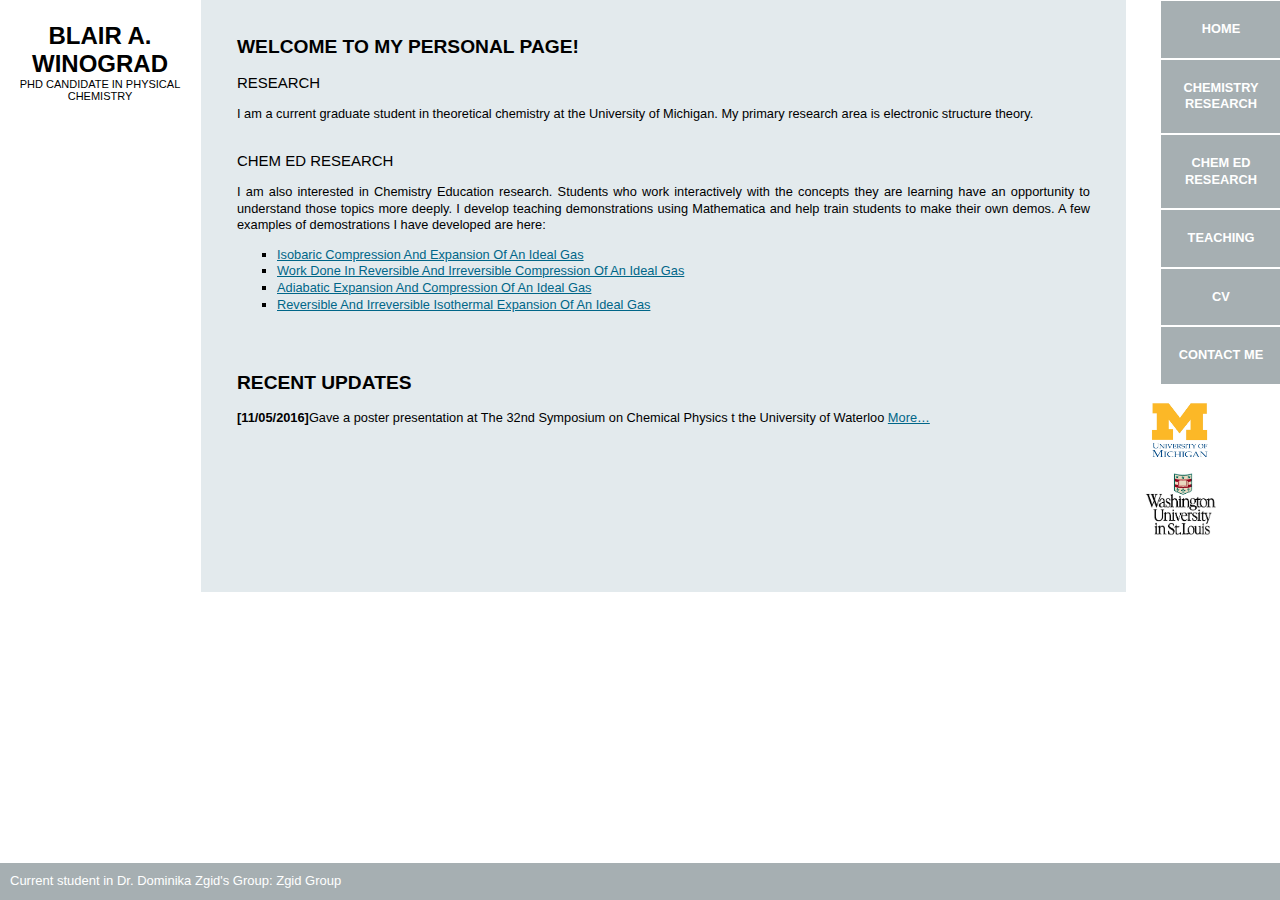
==== index.html @ 4855af00 "made footer stay at bottom" ====
<!DOCTYPE html>
<html xmlns="">
<head background="wallpaper2.jpg">
<title>Blair A. Winograd</title>
<meta http-equiv="content-type" content="text/html; charset=utf-8" />
<link href="default.css" rel="stylesheet" type="text/css" />
</head>
<body>
<div id="header">
  <h1><big><b>Blair A. Winograd</b></big></h1>
  <h2>PhD Candidate in Physical Chemistry</h2>
</div>
<div id="menu">
  <nav>
  <ul>
    <li><a href="#">Home</a></li>
    <li><a href="#">Chemistry Research</a></li>
    <li><a href="wolfram.html">Chem Ed Research</a></li>
    <li><a href="#">Teaching</a></li>
    <li><a href="#">CV</a></li>
    <li><a href="#">Contact Me</a></li>
  </ul>
  </nav>

  </div>


  <div id="imgs">
     <a><IMG SRC="michigan.jpg" ALT="Michigan Logo" WIDTH=60 HEIGHT=60></a>
     <a><IMG SRC="wustl.png" ALT="WUSTL Logo" WIDTH=85 HEIGHT=85></a>
  </div>




<div id="content">
  <div id="left">
    <h2><b>Welcome to my personal page!</b></h2>
       <h3>Research</h3>
          <p>I am a current graduate student in theoretical chemistry at the University of Michigan.  My primary research area is electronic structure theory.<br /> <br />   </p>
          <p></p>
       <h3>Chem Ed Research</h3>
          <p>I am also interested in Chemistry Education research.  Students who work interactively with the concepts they are learning have an opportunity to understand those topics more deeply.  I develop teaching demonstrations using Mathematica and help train students to make their own demos.  A few examples of demostrations I have developed are here:</p>
         <ul>
            <li><a href="http://demonstrations.wolfram.com/IsobaricCompressionAndExpansionOfAnIdealGas/">Isobaric Compression And Expansion Of An Ideal Gas</a></li>
            <li><a href="http://demonstrations.wolfram.com/WorkDoneInReversibleAndIrreversibleCompressionOfAnIdealGas/">Work Done In Reversible And Irreversible Compression Of An Ideal Gas</a></li>
            <li><a href="http://demonstrations.wolfram.com/AdiabaticExpansionAndCompressionOfAnIdealGas/">Adiabatic Expansion And Compression Of An Ideal Gas</a></li>
            <li><a href="http://demonstrations.wolfram.com/ReversibleAndIrreversibleIsothermalExpansionOfAnIdealGas/">Reversible And Irreversible Isothermal Expansion Of An Ideal Gas</a></li>
         </ul> 
         <p><br />  <br />  </p>
  </div>
  <div id="right">
    <h2><b>Recent Updates</b></h2>
    <p><strong>[11/05/2016]</strong>Gave a poster presentation at The 32nd Symposium on Chemical Physics
 t the University of Waterloo <a href="http://scp.uwaterloo.ca/">More&#8230;</a><br />  <br />  <br /> <br />  <br />  <br />  <br />   <br />  </p>
  </div>
</div>
<div id="footer">
  <p>Current student in Dr. Dominika Zgid's Group:  <a href="http://www-personal.umich.edu/~zgid/Welcome.html" class="link1">Zgid Group</a></p>
</div>
</body>
</html>
---- default.css ----
/** BASIC */

body {
	width: 100%;
	height: 100%;
	margin: 0px;
	padding: 0px;
	font-family: Arial, Helvetica, sans-serif;
	font-size: .8em;
	color: #000000;
	position:relative;
}

h1, h2, h3, h4, h5, h6 {
	margin-top: 0px;
	text-transform: uppercase;
	font-weight: normal;
	color: #000000;
}

p, ol, ul {
	text-align: justify;
	line-height: 130%;
}

ul {
	list-style-type: square;
}

a {
	color: #006688;
}

a:hover {
	text-decoration: none;
	color: #006688;
}

.link1 {
	text-decoration: none;
	color: #FFFFFF;
}

.link:hover {
	text-decoration: underline;
}

/** HEADER */

#header {
	float: Left;
	width: 180px;
	margin-right: 1px;
	padding: 10px;
}

#header h1 {
	margin: 0px;
	padding-top: 12px;
	text-align: center;
	font-size: 20px;
}

#header h2 {
	margin: 0px;
	text-align: center;
	font-size: 11px;
}




/** MENU */

#menu {
	float: right;
	width: 120px;
}

html>body #menu {
}


.imgs {
        margin: 0px;
        padding:0px;
        text-align: center;
        background-color; #FFFFFF;
}



#menu ul {
	margin: 0px;
	padding: 0px 0px 0px 0px;
	list-style: none;
}

#menu li {
	display: inline;
}

#menu a {
	display: block;
	width: 120px;
	padding: 20px 0px;
	background-color: #a6afb2;
	border-top: 1px solid #FFFFFF;
	border-bottom: 1px solid #FFFFFF;
        border-left: 1px solid #FFFFFF;
	border-right: 1px solid #FFFFFF;
	text-align: center;
	text-decoration: none;
	text-transform: uppercase;
	font-weight: bold;
	color: #FFFFFF;
}

#menu a:hover {
	background-color: #006688;
	border-top: 1px solid #FFFFFF;
	border-bottom: 1px solid #FFFFFF;
}

#imgs {
    width: 100px;
    height: 100px;
    background: white;
    position: absolute;
    top: 400px;
    left: 1130px;
    right: 0px;
    text-align: center;
}
/** CONTENT */

#content {
	float: left;
	width: 853px;
	padding: 36px;
	/*height: 475px;*/
	background-color: #e3eaed;*/
        /*-webkit-box-sizing: border-box;*/
        /*-moz-box-sizing: border-box;*/
        /*box-sizing: border-box;*/
        /*height:100%;*/

	border-left: 1px solid #FFFFFF;
	/*border-right: 1px solid #FFFFFF;*/
}

#content h2 {
}

#left {
}

#right {
}

/** FOOTER */

#footer {
	position:fixed;
	bottom:0;
	width:100%;
/*	clear: both;*/
}
#footer p {
	margin: 0px;
	padding: 10px 10px;
	background-color: #a6afb2;
	font-size: small;
	color: #FFFFFF;
}
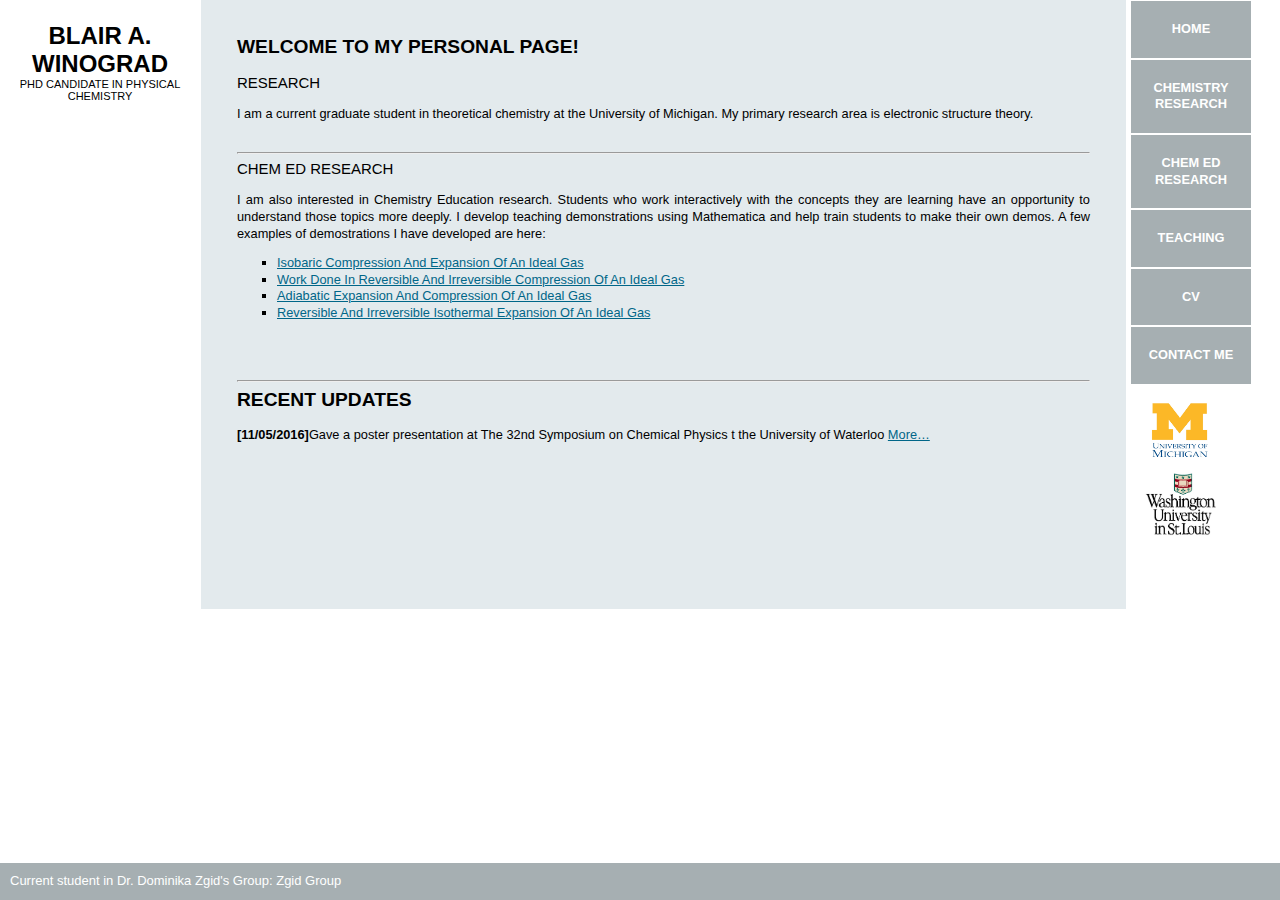
==== commit 8f2027b6: "changed menu and logos to be fixed positions" ====
--- a/index.html
+++ b/index.html
@@ -17,7 +17,7 @@
     <li><a href="#">Chemistry Research</a></li>
     <li><a href="wolfram.html">Chem Ed Research</a></li>
     <li><a href="#">Teaching</a></li>
-    <li><a href="#">CV</a></li>
+    <li><a href="cv.pdf">CV</a></li>
     <li><a href="#">Contact Me</a></li>
   </ul>
   </nav>
@@ -39,6 +39,7 @@
        <h3>Research</h3>
           <p>I am a current graduate student in theoretical chemistry at the University of Michigan.  My primary research area is electronic structure theory.<br /> <br />   </p>
           <p></p>
+<hr>
        <h3>Chem Ed Research</h3>
           <p>I am also interested in Chemistry Education research.  Students who work interactively with the concepts they are learning have an opportunity to understand those topics more deeply.  I develop teaching demonstrations using Mathematica and help train students to make their own demos.  A few examples of demostrations I have developed are here:</p>
          <ul>
@@ -50,6 +51,7 @@
          <p><br />  <br />  </p>
   </div>
   <div id="right">
+<hr>
     <h2><b>Recent Updates</b></h2>
     <p><strong>[11/05/2016]</strong>Gave a poster presentation at The 32nd Symposium on Chemical Physics
  t the University of Waterloo <a href="http://scp.uwaterloo.ca/">More&#8230;</a><br />  <br />  <br /> <br />  <br />  <br />  <br />   <br />  </p>
--- a/default.css
+++ b/default.css
@@ -73,7 +73,9 @@
 /** MENU */
 
 #menu {
-	float: right;
+	/*float: right;*/
+	left: 1130px;
+	position:fixed;
 	width: 120px;
 }
 
@@ -126,7 +128,7 @@
     width: 100px;
     height: 100px;
     background: white;
-    position: absolute;
+    position: fixed;
     top: 400px;
     left: 1130px;
     right: 0px;
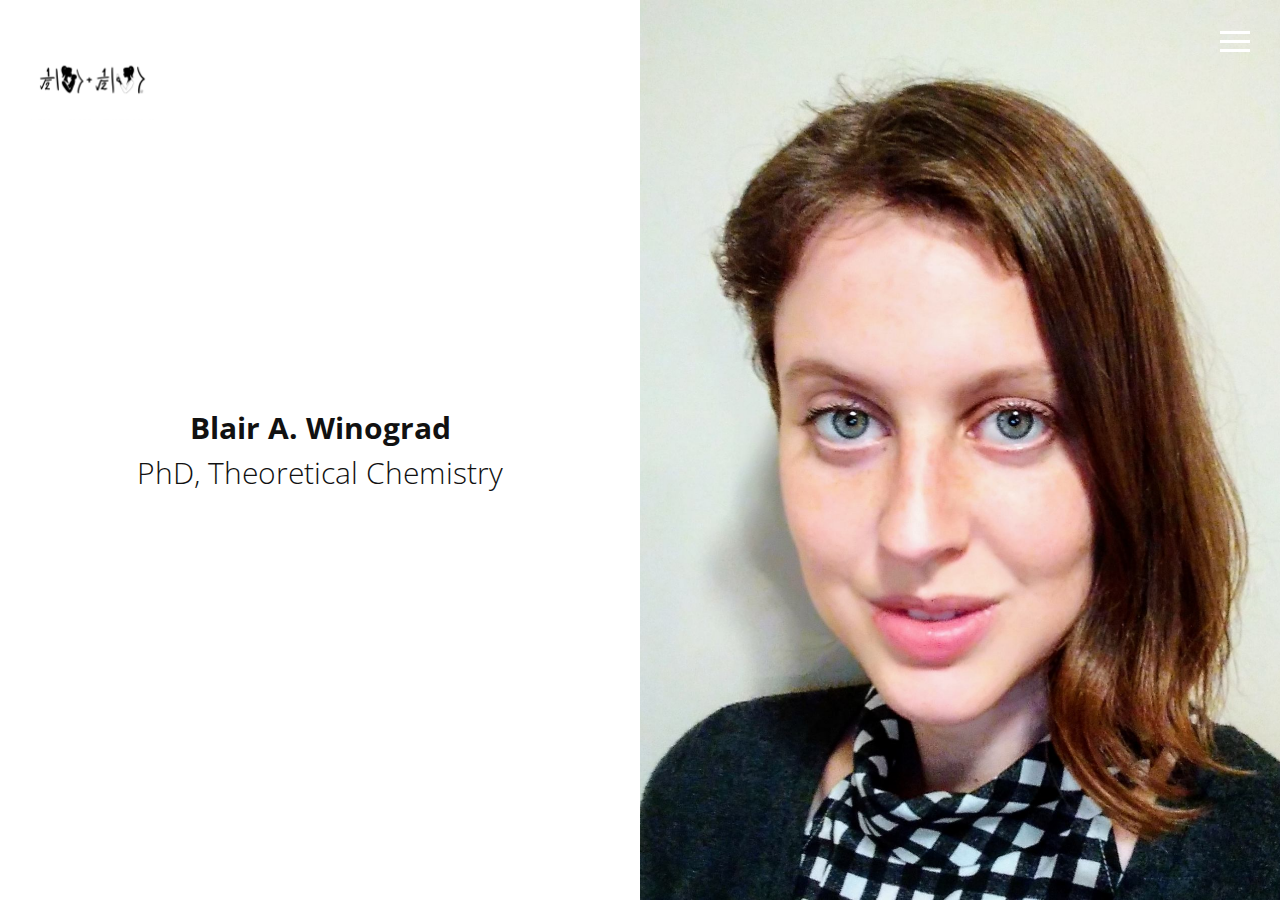
==== commit 7aa0a19d: "Update index.html" ====
--- a/index.html
+++ b/index.html
@@ -1,64 +1,71 @@
 <!DOCTYPE html>
-<html xmlns="">
-<head background="wallpaper2.jpg">
-<title>Blair A. Winograd</title>
-<meta http-equiv="content-type" content="text/html; charset=utf-8" />
-<link href="default.css" rel="stylesheet" type="text/css" />
-</head>
-<body>
-<div id="header">
-  <h1><big><b>Blair A. Winograd</b></big></h1>
-  <h2>PhD Candidate in Physical Chemistry</h2>
-</div>
-<div id="menu">
-  <nav>
-  <ul>
-    <li><a href="#">Home</a></li>
-    <li><a href="#">Chemistry Research</a></li>
-    <li><a href="wolfram.html">Chem Ed Research</a></li>
-    <li><a href="#">Teaching</a></li>
-    <li><a href="cv.pdf">CV</a></li>
-    <li><a href="#">Contact Me</a></li>
-  </ul>
-  </nav>
-
-  </div>
-
-
-  <div id="imgs">
-     <a><IMG SRC="michigan.jpg" ALT="Michigan Logo" WIDTH=60 HEIGHT=60></a>
-     <a><IMG SRC="wustl.png" ALT="WUSTL Logo" WIDTH=85 HEIGHT=85></a>
-  </div>
-
-
-
-
-<div id="content">
-  <div id="left">
-    <h2><b>Welcome to my personal page!</b></h2>
-       <h3>Research</h3>
-          <p>I am a current graduate student in theoretical chemistry at the University of Michigan.  My primary research area is electronic structure theory.<br /> <br />   </p>
-          <p></p>
-<hr>
-       <h3>Chem Ed Research</h3>
-          <p>I am also interested in Chemistry Education research.  Students who work interactively with the concepts they are learning have an opportunity to understand those topics more deeply.  I develop teaching demonstrations using Mathematica and help train students to make their own demos.  A few examples of demostrations I have developed are here:</p>
-         <ul>
-            <li><a href="http://demonstrations.wolfram.com/IsobaricCompressionAndExpansionOfAnIdealGas/">Isobaric Compression And Expansion Of An Ideal Gas</a></li>
-            <li><a href="http://demonstrations.wolfram.com/WorkDoneInReversibleAndIrreversibleCompressionOfAnIdealGas/">Work Done In Reversible And Irreversible Compression Of An Ideal Gas</a></li>
-            <li><a href="http://demonstrations.wolfram.com/AdiabaticExpansionAndCompressionOfAnIdealGas/">Adiabatic Expansion And Compression Of An Ideal Gas</a></li>
-            <li><a href="http://demonstrations.wolfram.com/ReversibleAndIrreversibleIsothermalExpansionOfAnIdealGas/">Reversible And Irreversible Isothermal Expansion Of An Ideal Gas</a></li>
-         </ul> 
-         <p><br />  <br />  </p>
-  </div>
-  <div id="right">
-<hr>
-    <h2><b>Recent Updates</b></h2>
-    <p><strong>[11/05/2016]</strong>Gave a poster presentation at The 32nd Symposium on Chemical Physics
- t the University of Waterloo <a href="http://scp.uwaterloo.ca/">More&#8230;</a><br />  <br />  <br /> <br />  <br />  <br />  <br />   <br />  </p>
-  </div>
-</div>
-<div id="footer">
-  <p>Current student in Dr. Dominika Zgid's Group:  <a href="http://www-personal.umich.edu/~zgid/Welcome.html" class="link1">Zgid Group</a></p>
-</div>
-</body>
+<html lang="en">
+   <head>
+      <meta charset="utf-8">
+      <meta http-equiv="X-UA-Compatible" content="IE=edge">
+      <meta name="viewport" content="width=device-width, initial-scale=1">
+      <meta name="description" content="">
+      <meta name="author" content="">
+      <title>Quantitative Researcher</title>
+      <!-- Css -->
+      <link href="css/bootstrap.css" rel="stylesheet">
+      <link href="css/style.css" rel="stylesheet">
+   </head>
+   <body>
+      <nav class="navbar navbar-default navbar-fixed-top">
+         <div class="col-md-12">
+            <div class="nav">
+               <button class="btn-nav">
+               <span class="icon-bar inverted top"></span>
+               <span class="icon-bar inverted middle"></span>
+               <span class="icon-bar inverted bottom"></span>
+               </button>
+            </div>
+            <a class="navbar-brand" href="index.html">
+            <img class="logo" src="img/logo.jpg" alt="logo">
+            </a>
+            <div class="nav-content hideNav hidden">
+               <ul class="nav-list vcenter">
+                  <li class="nav-item"><a class="item-anchor" href="index.html">Home</a></li>
+                  <li class="nav-item"><a class="item-anchor" href="about.html">About Me</a></li>
+                  <li class="nav-item"><a class="item-anchor" href="portfolio.html">Projects</a></li>
+                  <li class="nav-item"><a class="item-anchor" href="contact.html">CV</a></li>
+               </ul>
+            </div>
+         </div>
+      </nav>
+      <!-- Header -->
+      <div class="span12">
+         <div class="col-md-6 no-gutter text-center fill">
+            <h2 class="vcenter"><b>Blair A. Winograd</b> <br> PhD, Theoretical Chemistry</h2>
+         </div>
+         <div class="col-md-6 no-gutter text-center">
+            <div id="header" data-speed="3" data-type="background">
+               <div id="headslide" class="carousel slide" data-ride="carousel">
+                  <div class="carousel-inner" role="listbox">
+                     <div class="item active">
+                        <img src="img/444.jpg" alt="Slide">
+                     </div>
+                     <div class="item">
+                        <img src="img/3.jpg" alt="Slide">
+                     </div>
+                     <!--<div class="item">
+                        <img src="img/1.jpg" alt="Slide">
+                     </div>-->
+                     <div class="item">
+                        <img src="img/2.jpg" alt="Slide">
+                     </div>
+                  </div>
+               </div>
+            </div>
+         </div>
+      </div>
+      <div style="clear:both;"></div>
+      <!-- script -->
+      <script src="js/jquery.js"></script>
+      <script src="js/bootstrap.min.js"></script>
+      <script src="js/menu-color.js"></script>
+      <script src="js/modernizr.js"></script>
+      <script src="js/script.js"></script>
+   </body>
 </html>
--- a/css/style.css
+++ b/css/style.css
@@ -0,0 +1,526 @@
+@import url(https://fonts.googleapis.com/css?family=Open+Sans:400,300);
+@import 'https://fonts.googleapis.com/css?family=Fauna+One';
+
+/*---------- Global Style ----------*/
+
+body {
+    color: #222;
+    font-family: 'Fauna One', serif;
+    font-size: 17px;
+    line-height: 1.8!important;
+}
+html {
+    overflow-x: hidden;
+}
+h1,
+h2,
+h3,
+h4,
+h5,
+h6 {
+    font-family: 'Open Sans', sans-serif;
+    font-weight: 200;
+    color: #111;
+    line-height: 1.5em;
+    margin-top: 0;
+}
+p {
+    font-family: 'Fauna One', serif;
+    font-weight: 300;
+    margin-top: 1px;
+}
+p,
+ul,
+li {
+    color: #666;
+}
+section {
+    padding-top: 185px;
+    padding-bottom: 185px;
+}
+.no-gutter {
+    padding-right: 0;
+    padding-left: 0;
+}
+a,
+a:link {
+    color: #666;
+}
+a:hover,
+a:focus,
+a:visited {
+    color: #666;
+    text-decoration: none;
+}
+.vcenter {
+    position: relative;
+    top: 50%;
+    transform: translateY(-50%);
+    -webkit-transform: translateY(-50%);
+    -ms-transform: translateY(-50%);
+}
+.fill {
+    height: 100vh;
+}
+.margin-top-05 {
+    margin-top: 0.5em;
+}
+.margin-top-10 {
+    margin-top: 1.0em;
+}
+.margin-top-15 {
+    margin-top: 1.5em;
+}
+.margin-top-20 {
+    margin-top: 2.0em;
+}
+.margin-top-25 {
+    margin-top: 2.5em;
+}
+.margin-top-30 {
+    margin-top: 3.0em;
+}
+.margin-top-35 {
+    margin-top: 3.5em;
+}
+.margin-top-40 {
+    margin-top: 4.0em;
+}
+.margin-top-45 {
+    margin-top: 4.5em;
+}
+
+/*---------- Navbar ----------*/
+
+.nav {
+    position: relative;
+    width: auto;
+    display: inline-block;
+    border: none;
+    float: right;
+    z-index: 99999;
+}
+.navbar-fixed-top {
+    padding-top: 10px;
+}
+.navbar-brand {
+    padding-top: 25px;
+}
+.navbar-brand > img {
+    max-width: 127px;
+    z-index: 9999;
+}
+@media (max-width: 768px) {
+    .navbar-brand {
+        padding-left: 0px;
+    }
+}
+.navbar-default {
+    background-color: transparent;
+    border-color: transparent;
+}
+.navbar-default.color-fill {
+    background-color: #fff;
+    border-color: transparent;
+}
+.btn-nav {
+    background: transparent;
+    border: none;
+    padding: 15px;
+    -webkit-transition: all .5s ease;
+    -moz-transition: all .5s ease;
+    -ms-transition: all .5s ease;
+    -o-transition: all .5s ease;
+    transition: all .5s ease;
+    cursor: pointer;
+    z-index: 99999;
+}
+@media (max-width: 768px) {
+    .btn-nav {
+        padding: 15px 0;
+    }
+}
+.btn-nav:focus {
+    outline: 0;
+}
+.icon-bar {
+    display: block;
+    margin: 6px 0;
+    width: 30px;
+    height: 3px;
+    background-color: #222;
+}
+.icon-bar.inverted {
+    background-color: #fff;
+}
+@media (max-width: 992px) {
+    .icon-bar.inverted {
+        background-color: #222;
+    }
+}
+.opaque {
+    background-color: #fff!important;
+}
+.btn-nav:hover .icon-bar {
+    -webkit-transition: all 1s ease;
+    -moz-transition: all 1s ease;
+    -ms-transition: all 1s ease;
+    -o-transition: all 1s ease;
+    transition: all 1s ease;
+    background-color: #555;
+}
+.nav-content {
+    position: fixed;
+    top: -100%;
+    bottom: 0;
+    left: 0;
+    right: 0;
+    background-color: rgba(255, 255, 255, 1);
+    display: block;
+    height: 100%;
+    z-index: 9;
+}
+.nav-list {
+    list-style: none;
+    padding: 0;
+    position: relative;
+}
+.item-anchor {
+    color: #fff;
+    font-size: 30px;
+    font-weight: 100;
+    position: relative;
+    text-decoration: none;
+    padding: 10px;
+}
+.item-anchor:hover,
+.item-anchor:focus {
+    color: #ffffff;
+    -webkit-transition: all 1s ease;
+    -moz-transition: all 1s ease;
+    -ms-transition: all 1s ease;
+    -o-transition: all 1s ease;
+    transition: all 1s ease;
+}
+.item-anchor:hover:after,
+.item-anchor:focus:after {
+    width: 100%;
+    background: #f7f7f7;
+    -webkit-transition: all 1s ease;
+    -moz-transition: all 1s ease;
+    -ms-transition: all 1s ease;
+    -o-transition: all 1s ease;
+    transition: all 1s ease;
+}
+.nav-item {
+    font-family: 'Open Sans', sans-serif;
+    margin: 10px auto;
+    text-align: center;
+    color: #222;
+}
+.nav-item a:link,
+.nav-item a:hover,
+.nav-item a:focus {
+    color: #222;
+}
+.nav-item a:hover,
+.nav-item a:focus {
+    border-bottom: 2px solid #222;
+}
+.animated {
+    display: block;
+    margin: 0 auto;
+}
+.animated:hover .icon-bar,
+.animated:focus .icon-bar {
+    background-color: #fff;
+}
+.animated:focus {
+    cursor: pointer;
+    z-index: 9999;
+}
+.middle {
+    margin: 0 auto;
+}
+.icon-bar {
+    -webkit-transition: all .7s ease;
+    -moz-transition: all .7s ease;
+    -ms-transition: all .7s ease;
+    -o-transition: all .7s ease;
+    transition: all .7s ease;
+    z-index: 999999;
+}
+.animated .icon-bar {
+    z-index: 999999;
+    background-color: #222!important;
+}
+.animated .top {
+    -webkit-transform: translateY(7px) rotateZ(45deg);
+    -moz-transform: translateY(7px) rotateZ(45deg);
+    -ms-transform: translateY(7px) rotateZ(45deg);
+    -o-transform: translateY(7px) rotateZ(45deg);
+    transform: translateY(7px) rotateZ(45deg);
+}
+.animated .bottom {
+    -webkit-transform: translateY(-11px) rotateZ(-45deg);
+    -moz-transform: translateY(-11px) rotateZ(-45deg);
+    -ms-transform: translateY(-11px) rotateZ(-45deg);
+    -o-transform: translateY(-11px) rotateZ(-45deg);
+    transform: translateY(-11px) rotateZ(-45deg);
+}
+.animated .middle {
+    width: 0;
+}
+@keyframes showNav {
+    from {
+        top: -100%;
+    }
+    to {
+        top: 0;
+    }
+}
+@-webkit-keyframes showNav {
+    from {
+        top: -100%;
+    }
+    to {
+        top: 0;
+    }
+}
+@-moz-keyframes showNav {
+    from {
+        top: -100%;
+    }
+    to {
+        top: 0;
+    }
+}
+@-o-keyframes showNav {
+    from {
+        top: -100%;
+    }
+    to {
+        top: 0;
+    }
+}
+.showNav {
+    -webkit-animation: showNav 1s ease forwards;
+    -moz-animation: showNav 1s ease forwards;
+    -o-animation: showNav 1s ease forwards;
+    animation: showNav 1s ease forwards;
+}
+@keyframes hideNav {
+    from {
+        top: 0;
+    }
+    to {
+        top: -100%;
+    }
+}
+@-webkit-keyframes hideNav {
+    from {
+        top: 0;
+    }
+    to {
+        top: -100%;
+    }
+}
+@-moz-keyframes hideNav {
+    from {
+        top: 0;
+    }
+    to {
+        top: -100%;
+    }
+}
+@-o-keyframes hideNav {
+    from {
+        top: 0;
+    }
+    to {
+        top: -100%;
+    }
+}
+.hideNav {
+    -webkit-animation: hideNav 1s ease forwards;
+    -moz-animation: hideNav 1s ease forwards;
+    -o-animation: hideNav 1s ease forwards;
+    animation: hideNav 1s ease forwards;
+}
+.hidden {
+    display: none;
+}
+
+/*---------- Menu Icon Animation ----------*/
+
+.navbar-toggle * {
+    -ms-transition: all 0.4s ease;
+    -webkit-transition: all 0.4s ease;
+    -moz-transition: all 0.4s ease;
+    -o-transition: all 0.4s ease;
+    transition: all 0.4s ease;
+}
+.navbar-toggle {
+    border: medium none;
+    border-radius: 0;
+    color: #fff;
+    cursor: pointer;
+    height: 50px;
+    padding: 16px;
+    width: 50px;
+    float: right;
+    margin-top: 0px;
+    margin-bottom: 0px;
+}
+.navbar-default .navbar-toggle:hover,
+.navbar-default .navbar-toggle:focus {
+    background-color: #fff;
+}
+.navbar-default .navbar-toggle,
+.navbar-default .navbar-collapse,
+.navbar-default .navbar-form {
+    border-color: #fff;
+}
+.navbar-toggle span {
+    width: 25px;
+    height: 3px;
+    margin-bottom: 5px;
+    background-color: #222;
+    display: block;
+}
+.navbar-toggle span.bar1 {
+    -ms-transform: rotate(45deg);
+    -webkit-transform: rotate(45deg);
+    -moz-transform: rotate(45deg);
+    -o-transform: rotate(45deg);
+    transform: rotate(45deg);
+    -ms-transform-origin: 1px 3px;
+    -webkit-transform-origin: 1px 3px;
+    -moz-transform-origin: 1px 3px;
+    -o-transform-origin: 1px 3px;
+    transform-origin: 1px 3px;
+    width: 31px;
+}
+.navbar-toggle span.bar2 {
+    -ms-transform: rotate(-360deg) scale(0);
+    -webkit-transform: rotate(-360deg) scale(0);
+    -moz-transform: rotate(-360deg) scale(0);
+    -o-transform: rotate(-360deg) scale(0);
+    transform: rotate(-360deg) scale(0);
+}
+.navbar-toggle span.bar3 {
+    -ms-transform: rotate(-45deg);
+    -webkit-transform: rotate(-45deg);
+    transform: rotate(-45deg);
+    -ms-transform-origin: 8px 2px;
+    -webkit-transform-origin: 8px 2px;
+    transform-origin: 8px 2px;
+    width: 31px;
+}
+.navbar-toggle.collapsed span.bar1,
+.navbar-toggle.collapsed span.bar2,
+.navbar-toggle.collapsed span.bar3,
+.navbar-toggle.collapsed span.bar4 {
+    -ms-transform: none;
+    -webkit-transform: none;
+    transform: none;
+    width: 30px;
+}
+
+/*---------- Header ----------*/
+
+#header {
+    height: 50%;
+    margin: 0 auto;
+    position: relative;
+    color: #fff;
+    text-align: center;
+    background-size: cover;
+}
+#headslide {
+    position: relative;
+}
+#headslide .img-responsive,
+#headslide .thumbnail > img,
+#headslide .thumbnail a > img,
+#headslide .carousel-inner > .item > img,
+#headslide .carousel-inner > .item > a > img {
+    height: 100vh;
+    max-width: none;
+    object-fit: cover;
+    width: 100%;
+}
+#header h1,
+#header p {
+    color: #fff;
+}
+#header h1 {
+    font-size: 3.5em;
+}
+#header p {
+    font-size: 1.5em;
+}
+
+/*---------- Portfolio ----------*/
+
+#portfolio {
+    padding-top: 185px;
+}
+.background-image-holder {
+    background-attachment: scroll;
+    background-clip: border-box;
+    background-origin: padding-box;
+    background-position: 50% 50% !important;
+    background-repeat: repeat;
+    background-size: cover !important;
+    height: 100%;
+    left: 0;
+    top: 0;
+    transition: all 0.3s ease 0s;
+    width: 100%;
+    z-index: 1;
+}
+.background-image {
+    height: 100%;
+    width: 100%;
+    object-fit: cover;
+}
+.square-thumbs li {
+    height: 285px;
+}
+.lightbox-grid li {
+    padding: 8px;
+    float: left;
+    opacity: 1;
+    transition: all 0.3s ease 0s;
+}
+@media (max-width: 992px) {
+    .lightbox-grid li  {
+        padding: 8px 0;
+    }
+}
+.lightbox-grid,
+.lightbox-grid ul,
+.lightbox-grid li {
+    overflow: hidden;
+    position: relative;
+}
+.portfolio-sorting {
+    padding-left: 15px;
+    font-family: 'Open Sans', sans-serif;
+}
+.portfolio-sorting li a:hover,
+.portfolio-sorting li a.active {
+    border-bottom: 2px solid #222;
+}
+.portfolio-item {
+    margin-bottom: 30px;
+}
+.item {
+    height: 100vh;
+}
+.item img {
+    width: 100%;
+    height: 100vh!important;
+    object-fit: cover;
+}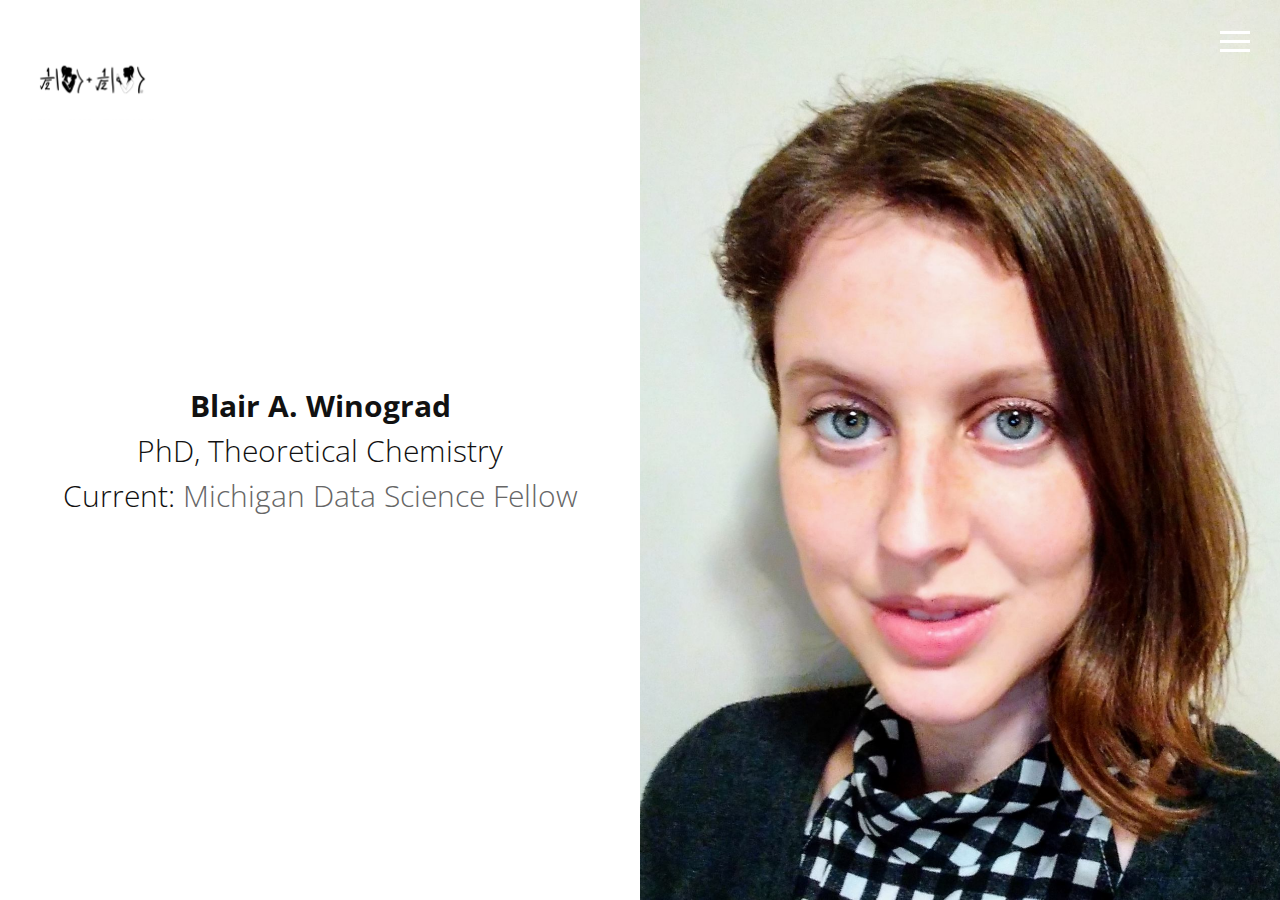
==== commit 48d8d819: "updated current status" ====
--- a/index.html
+++ b/index.html
@@ -6,7 +6,7 @@
       <meta name="viewport" content="width=device-width, initial-scale=1">
       <meta name="description" content="">
       <meta name="author" content="">
-      <title>Quantitative Researcher</title>
+      <title>Quantitative and Qualitative STEM Education Researcher</title>
       <!-- Css -->
       <link href="css/bootstrap.css" rel="stylesheet">
       <link href="css/style.css" rel="stylesheet">
@@ -29,6 +29,7 @@
                   <li class="nav-item"><a class="item-anchor" href="index.html">Home</a></li>
                   <li class="nav-item"><a class="item-anchor" href="about.html">About Me</a></li>
                   <li class="nav-item"><a class="item-anchor" href="portfolio.html">Projects</a></li>
+                  <li class="nav-item"><a class="item-anchor" href="publications.html">Publications</a></li>
                   <li class="nav-item"><a class="item-anchor" href="contact.html">CV</a></li>
                </ul>
             </div>
@@ -37,7 +38,7 @@
       <!-- Header -->
       <div class="span12">
          <div class="col-md-6 no-gutter text-center fill">
-            <h2 class="vcenter"><b>Blair A. Winograd</b> <br> PhD, Theoretical Chemistry</h2>
+            <h2 class="vcenter"><b>Blair A. Winograd</b> <br> PhD, Theoretical Chemistry <br> Current: <a href="https://midas.umich.edu/faculty-member/blair-winograd/">Michigan Data Science Fellow</a></h2>
          </div>
          <div class="col-md-6 no-gutter text-center">
             <div id="header" data-speed="3" data-type="background">
